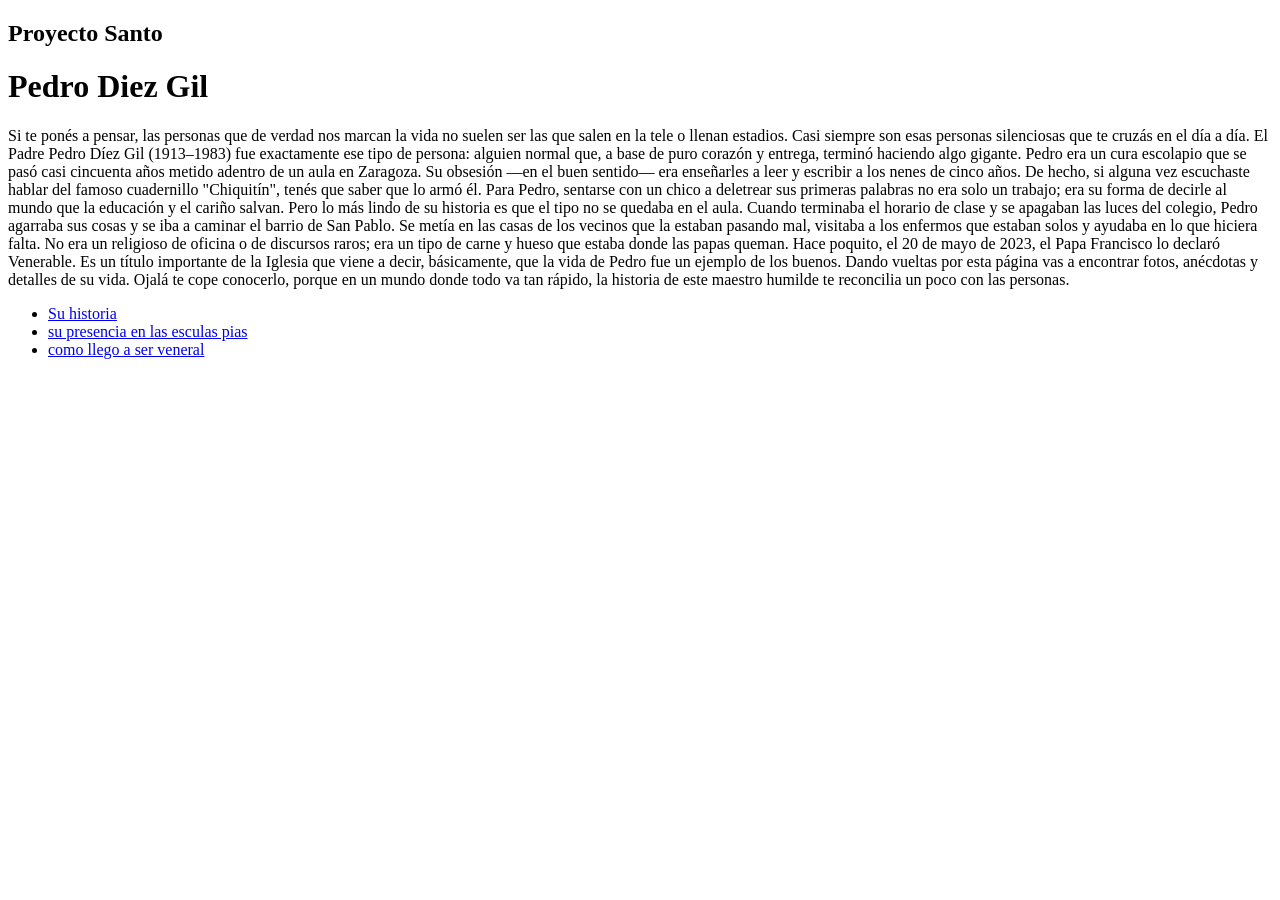
==== index.html @ d2293341 "Add files via upload" ====
<!DOCTYPE html>
<html lang="es">
<head>
    <meta charset="UTF-8">
    <meta http-equiv="X-UA-Compatible" content="IE=edge">
    <meta name="viewport" content="width=device-width, initial-scale=1.0">
    <title>Document</title>
</head>
<body>
    <hearder>
    <h2>Proyecto Santo </h2>
    <h1>Pedro Diez Gil</h1>
    <header>
        <p>Si te ponés a pensar, las personas que de verdad nos marcan la vida no suelen ser las que salen en la tele o llenan estadios. Casi siempre son esas personas silenciosas que te cruzás en el día a día. El Padre Pedro Díez Gil (1913–1983) fue exactamente ese tipo de persona: alguien normal que, a base de puro corazón y entrega, terminó haciendo algo gigante.
        Pedro era un cura escolapio que se pasó casi cincuenta años metido adentro de un aula en Zaragoza. Su obsesión —en el buen sentido— era enseñarles a leer y escribir a los nenes de cinco años. De hecho, si alguna vez escuchaste hablar del famoso cuadernillo "Chiquitín", tenés que saber que lo armó él. Para Pedro, sentarse con un chico a deletrear sus primeras palabras no era solo un trabajo; era su forma de decirle al mundo que la educación y el cariño salvan.
        Pero lo más lindo de su historia es que el tipo no se quedaba en el aula. Cuando terminaba el horario de clase y se apagaban las luces del colegio, Pedro agarraba sus cosas y se iba a caminar el barrio de San Pablo. Se metía en las casas de los vecinos que la estaban pasando mal, visitaba a los enfermos que estaban solos y ayudaba en lo que hiciera falta. No era un religioso de oficina o de discursos raros; era un tipo de carne y hueso que estaba donde las papas queman.
        Hace poquito, el 20 de mayo de 2023, el Papa Francisco lo declaró Venerable. Es un título importante de la Iglesia que viene a decir, básicamente, que la vida de Pedro fue un ejemplo de los buenos.
        Dando vueltas por esta página vas a encontrar fotos, anécdotas y detalles de su vida. Ojalá te cope conocerlo, porque en un mundo donde todo va tan rápido, la historia de este maestro humilde te reconcilia un poco con las personas.
        </p>
        <main>
            <selection>
                <nav>
                    <ul>
                        <li>
                            <a href="../proyecto/historia.html"> Su historia</a>
                        </li>
                        <li>
                            <a href="../proyecto/pages/escolapios.html">su presencia en las esculas pias</a>
                        </li>
                        <li>
                            <a href="../proyecto/veneral.html">como llego a ser veneral</a>
                        </li>
                    </ul>
                </nav>
                
            </selection>
        </main>
        <selection>

        </selection>
        </header>
</body>
</html>
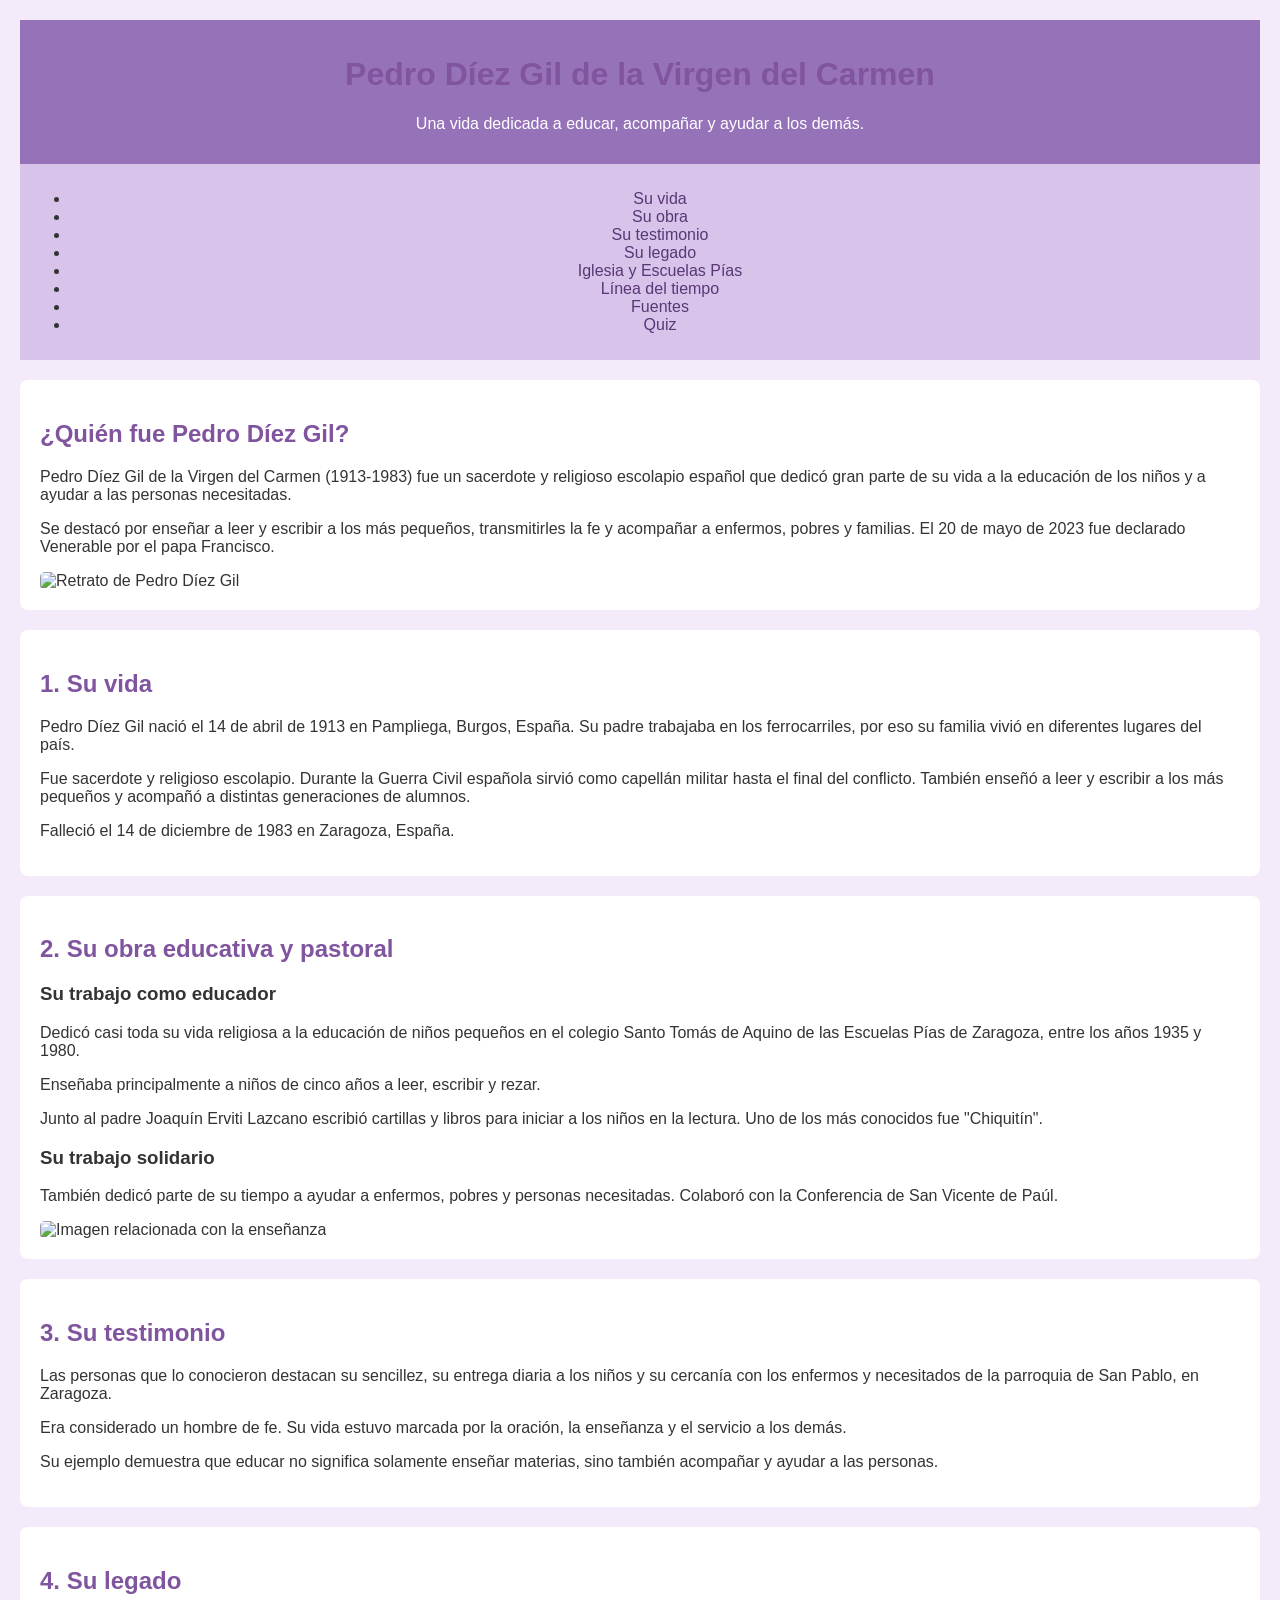
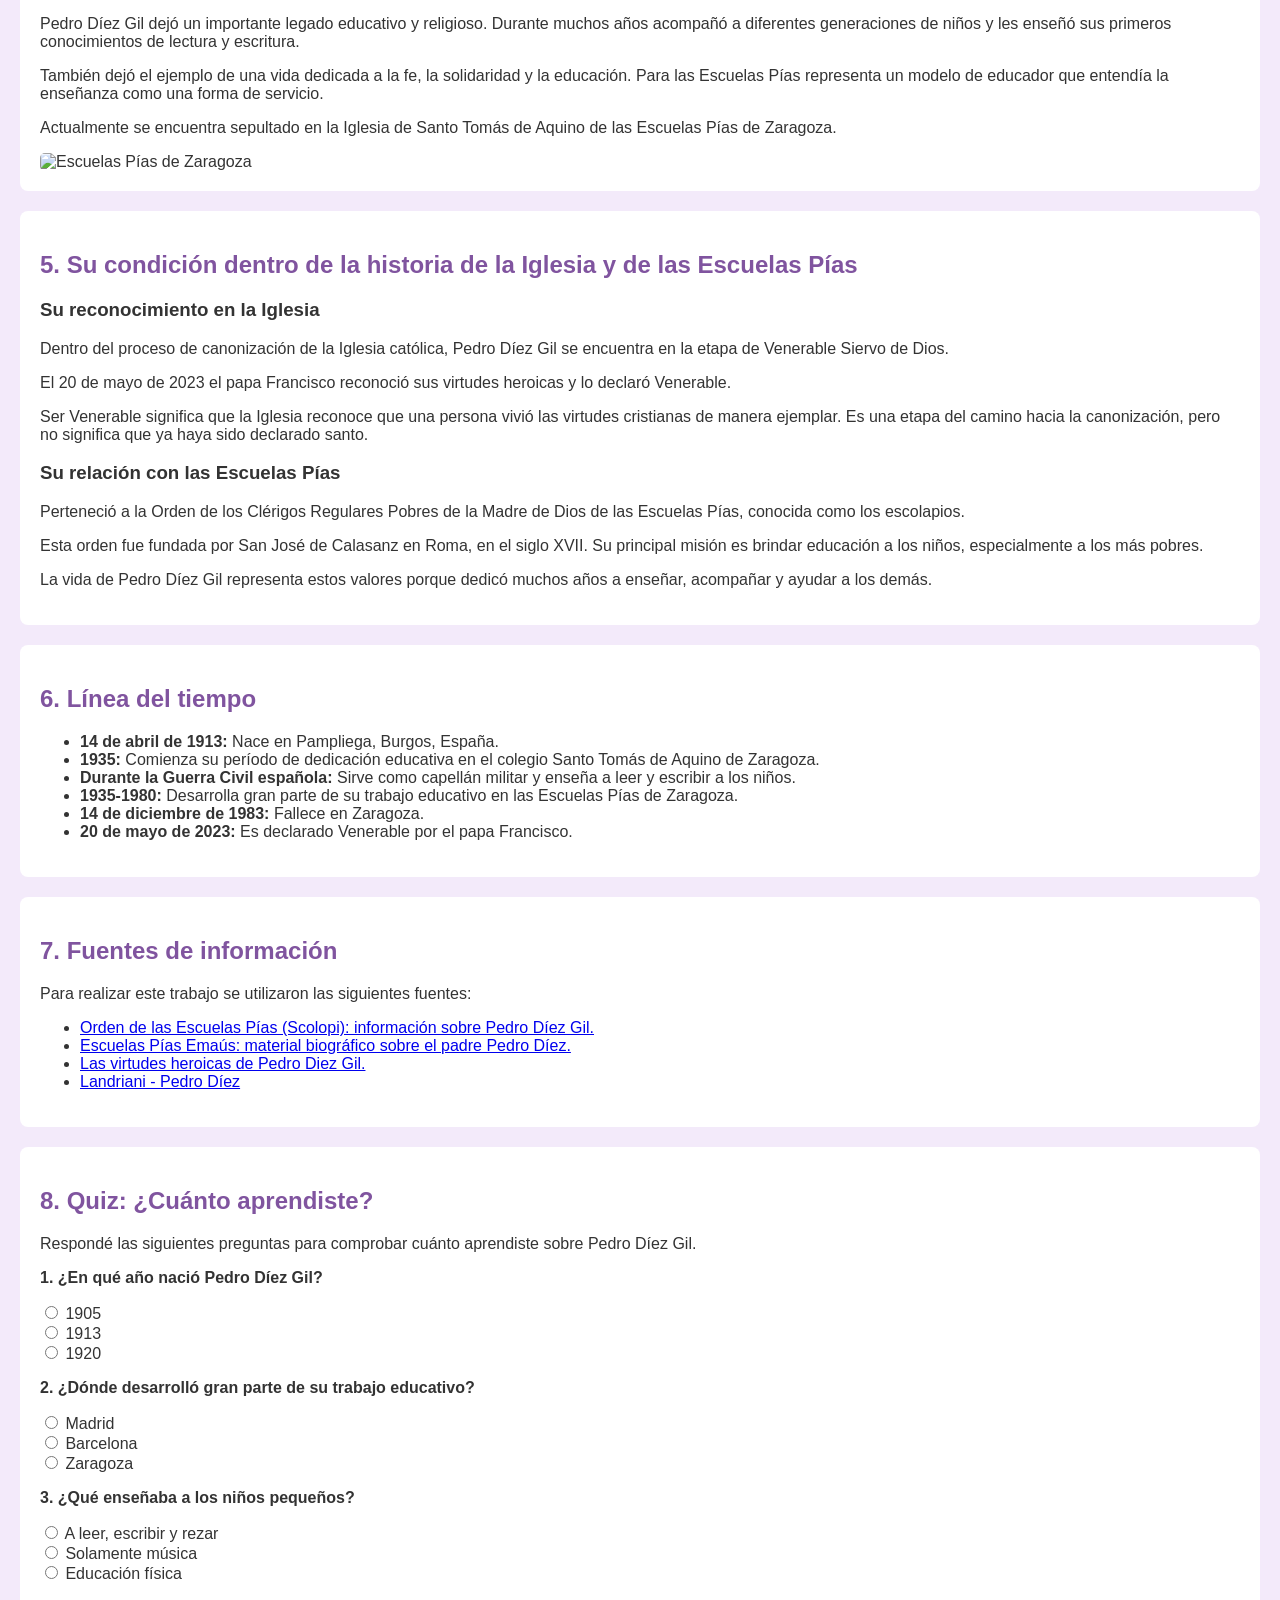
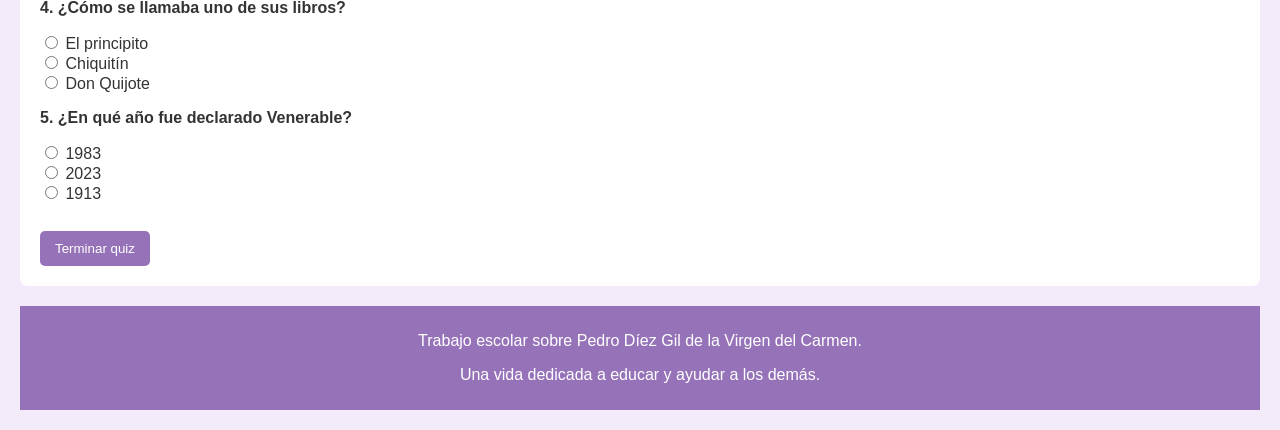
==== commit 7726247a: "Add files via upload" ====
--- a/index.html
+++ b/index.html
@@ -2,42 +2,369 @@
 <html lang="es">
 <head>
     <meta charset="UTF-8">
-    <meta http-equiv="X-UA-Compatible" content="IE=edge">
     <meta name="viewport" content="width=device-width, initial-scale=1.0">
-    <title>Document</title>
+     <title>Pedro Díez Gil</title>
+     <link rel="stylesheet" href="estilo.css">
 </head>
+
 <body>
-    <hearder>
-    <h2>Proyecto Santo </h2>
-    <h1>Pedro Diez Gil</h1>
+
     <header>
-        <p>Si te ponés a pensar, las personas que de verdad nos marcan la vida no suelen ser las que salen en la tele o llenan estadios. Casi siempre son esas personas silenciosas que te cruzás en el día a día. El Padre Pedro Díez Gil (1913–1983) fue exactamente ese tipo de persona: alguien normal que, a base de puro corazón y entrega, terminó haciendo algo gigante.
-        Pedro era un cura escolapio que se pasó casi cincuenta años metido adentro de un aula en Zaragoza. Su obsesión —en el buen sentido— era enseñarles a leer y escribir a los nenes de cinco años. De hecho, si alguna vez escuchaste hablar del famoso cuadernillo "Chiquitín", tenés que saber que lo armó él. Para Pedro, sentarse con un chico a deletrear sus primeras palabras no era solo un trabajo; era su forma de decirle al mundo que la educación y el cariño salvan.
-        Pero lo más lindo de su historia es que el tipo no se quedaba en el aula. Cuando terminaba el horario de clase y se apagaban las luces del colegio, Pedro agarraba sus cosas y se iba a caminar el barrio de San Pablo. Se metía en las casas de los vecinos que la estaban pasando mal, visitaba a los enfermos que estaban solos y ayudaba en lo que hiciera falta. No era un religioso de oficina o de discursos raros; era un tipo de carne y hueso que estaba donde las papas queman.
-        Hace poquito, el 20 de mayo de 2023, el Papa Francisco lo declaró Venerable. Es un título importante de la Iglesia que viene a decir, básicamente, que la vida de Pedro fue un ejemplo de los buenos.
-        Dando vueltas por esta página vas a encontrar fotos, anécdotas y detalles de su vida. Ojalá te cope conocerlo, porque en un mundo donde todo va tan rápido, la historia de este maestro humilde te reconcilia un poco con las personas.
-        </p>
-        <main>
-            <selection>
-                <nav>
-                    <ul>
-                        <li>
-                            <a href="../proyecto/historia.html"> Su historia</a>
-                        </li>
-                        <li>
-                            <a href="../proyecto/pages/escolapios.html">su presencia en las esculas pias</a>
-                        </li>
-                        <li>
-                            <a href="../proyecto/veneral.html">como llego a ser veneral</a>
-                        </li>
-                    </ul>
-                </nav>
+        <h1>Pedro Díez Gil de la Virgen del Carmen</h1>
+        <p>Una vida dedicada a educar, acompañar y ayudar a los demás.</p>
+    </header>
+
+    <nav>
+        <ul>
+            <li><a href="#vida">Su vida</a></li>
+            <li><a href="#obra">Su obra</a></li>
+            <li><a href="#testimonio">Su testimonio</a></li>
+            <li><a href="#legado">Su legado</a></li>
+            <li><a href="#iglesia">Iglesia y Escuelas Pías</a></li>
+            <li><a href="#tiempo">Línea del tiempo</a></li>
+            <li><a href="#fuentes">Fuentes</a></li>
+            <li><a href="#quiz">Quiz</a></li>
+        </ul>
+    </nav>
+
+    <main>
+
+        <section id="presentacion">
+            <h2>¿Quién fue Pedro Díez Gil?</h2>
+
+            <p>
+                Pedro Díez Gil de la Virgen del Carmen (1913-1983)
+                fue un sacerdote y religioso escolapio español que
+                dedicó gran parte de su vida a la educación de los
+                niños y a ayudar a las personas necesitadas.
+            </p>
+
+            <p>
+                Se destacó por enseñar a leer y escribir a los más
+                pequeños, transmitirles la fe y acompañar a enfermos,
+                pobres y familias. El 20 de mayo de 2023 fue declarado
+                Venerable por el papa Francisco.
+            </p>
+
+            <!-- Imagen principal -->
+            <img src="img/principal.jpg" 
+                 alt="Retrato de Pedro Díez Gil"
+                 width="250">
+        </section>
+
+
+        <section id="vida">
+            <h2>1. Su vida</h2>
+
+            <p>
+                Pedro Díez Gil nació el 14 de abril de 1913 en
+                Pampliega, Burgos, España. Su padre trabajaba en
+                los ferrocarriles, por eso su familia vivió en
+                diferentes lugares del país.
+            </p>
+
+            <p>
+                Fue sacerdote y religioso escolapio. Durante la
+                Guerra Civil española sirvió como capellán militar
+                hasta el final del conflicto. También enseñó a
+                leer y escribir a los más pequeños y acompañó
+                a distintas generaciones de alumnos.
+            </p>
+
+            <p>
+                Falleció el 14 de diciembre de 1983 en Zaragoza,
+                España.
+            </p>
+        </section>
+
+
+        <section id="obra">
+            <h2>2. Su obra educativa y pastoral</h2>
+
+            <h3>Su trabajo como educador</h3>
+
+            <p>
+                Dedicó casi toda su vida religiosa a la educación
+                de niños pequeños en el colegio Santo Tomás de
+                Aquino de las Escuelas Pías de Zaragoza, entre
+                los años 1935 y 1980.
+            </p>
+
+            <p>
+                Enseñaba principalmente a niños de cinco años
+                a leer, escribir y rezar.
+            </p>
+
+            <p>
+                Junto al padre Joaquín Erviti Lazcano escribió
+                cartillas y libros para iniciar a los niños en
+                la lectura. Uno de los más conocidos fue
+                "Chiquitín".
+            </p>
+
+            <h3>Su trabajo solidario</h3>
+
+            <p>
+                También dedicó parte de su tiempo a ayudar a
+                enfermos, pobres y personas necesitadas.
+                Colaboró con la Conferencia de San Vicente de Paúl.
+            </p>
+
+            <!-- Imagen relacionada con la educación -->
+            <img src="img/Enseñanza.jpg"
+                 alt="Imagen relacionada con la enseñanza"
+                 width="250">
+        </section>
+
+
+        <section id="testimonio">
+            <h2>3. Su testimonio</h2>
+
+            <p>
+                Las personas que lo conocieron destacan su
+                sencillez, su entrega diaria a los niños y
+                su cercanía con los enfermos y necesitados
+                de la parroquia de San Pablo, en Zaragoza.
+            </p>
+
+            <p>
+                Era considerado un hombre de fe. Su vida
+                estuvo marcada por la oración, la enseñanza
+                y el servicio a los demás.
+            </p>
+
+            <p>
+                Su ejemplo demuestra que educar no significa
+                solamente enseñar materias, sino también
+                acompañar y ayudar a las personas.
+            </p>
+        </section>
+
+
+        <section id="legado">
+            <h2>4. Su legado</h2>
+
+            <p>
+                Pedro Díez Gil dejó un importante legado
+                educativo y religioso. Durante muchos años
+                acompañó a diferentes generaciones de niños
+                y les enseñó sus primeros conocimientos
+                de lectura y escritura.
+            </p>
+
+            <p>
+                También dejó el ejemplo de una vida dedicada
+                a la fe, la solidaridad y la educación.
+                Para las Escuelas Pías representa un modelo
+                de educador que entendía la enseñanza como
+                una forma de servicio.
+            </p>
+
+            <p>
+                Actualmente se encuentra sepultado en la
+                Iglesia de Santo Tomás de Aquino de las
+                Escuelas Pías de Zaragoza.
+            </p>
+
+            <!-- Imagen del colegio -->
+            <img src="img/Escuela.jpg"
+                 alt="Escuelas Pías de Zaragoza"
+                 width="300">
+        </section>
+
+
+        <section id="iglesia">
+            <h2>5. Su condición dentro de la historia de la Iglesia y de las Escuelas Pías</h2>
+
+            <h3>Su reconocimiento en la Iglesia</h3>
+
+            <p>
+                Dentro del proceso de canonización de la
+                Iglesia católica, Pedro Díez Gil se encuentra
+                en la etapa de Venerable Siervo de Dios.
+            </p>
+
+            <p>
+                El 20 de mayo de 2023 el papa Francisco
+                reconoció sus virtudes heroicas y lo declaró
+                Venerable.
+            </p>
+
+            <p>
+                Ser Venerable significa que la Iglesia reconoce
+                que una persona vivió las virtudes cristianas
+                de manera ejemplar. Es una etapa del camino
+                hacia la canonización, pero no significa que
+                ya haya sido declarado santo.
+            </p>
+
+            <h3>Su relación con las Escuelas Pías</h3>
+
+            <p>
+                Perteneció a la Orden de los Clérigos Regulares
+                Pobres de la Madre de Dios de las Escuelas Pías,
+                conocida como los escolapios.
+            </p>
+
+            <p>
+                Esta orden fue fundada por San José de Calasanz
+                en Roma, en el siglo XVII. Su principal misión
+                es brindar educación a los niños, especialmente
+                a los más pobres.
+            </p>
+
+            <p>
+                La vida de Pedro Díez Gil representa estos
+                valores porque dedicó muchos años a enseñar,
+                acompañar y ayudar a los demás.
+            </p>
+        </section>
+
+
+        <section id="tiempo">
+            <h2>6. Línea del tiempo</h2>
+
+            <ul>
+                <li>
+                    <strong>14 de abril de 1913:</strong>
+                    Nace en Pampliega, Burgos, España.
+                </li>
+
+                <li>
+                    <strong>1935:</strong>
+                    Comienza su período de dedicación educativa
+                    en el colegio Santo Tomás de Aquino de Zaragoza.
+                </li>
+
+                <li>
+                    <strong>Durante la Guerra Civil española:</strong>
+                    Sirve como capellán militar y enseña a leer
+                    y escribir a los niños.
+                </li>
+
+                <li>
+                    <strong>1935-1980:</strong>
+                    Desarrolla gran parte de su trabajo educativo
+                    en las Escuelas Pías de Zaragoza.
+                </li>
+
+                <li>
+                    <strong>14 de diciembre de 1983:</strong>
+                    Fallece en Zaragoza.
+                </li>
+
+                <li>
+                    <strong>20 de mayo de 2023:</strong>
+                    Es declarado Venerable por el papa Francisco.
+                </li>
+            </ul>
+        </section>
+
+
+        <section id="fuentes">
+            <h2>7. Fuentes de información</h2>
+
+            <p>
+                Para realizar este trabajo se utilizaron
+                las siguientes fuentes:
+            </p>
+
+            <ul>
+                <li>
+                    <a href="https://wiki.scolopi.net/w/index.php?title=Orden_de_las_Escuelas_P%C3%ADas"
+                       target="_blank">
+                    Orden de las Escuelas Pías (Scolopi):
+                    información sobre Pedro Díez Gil.
+                </li>
+
+                <li>
+                    <a href="https://www.escolapiosemaus.org/escolapios-ejemplares/"
+                       target="_blank">
+                    Escuelas Pías Emaús:
+                    material biográfico sobre el padre Pedro Díez.
+                </li>
+
+                <li>
+                    <a href="https://www.eldebate.com/religion/vaticano/20230522/papa-reconoce-virtudes-heroicas-escolapio-espanol-pedro-diez-gil_116270.html"
+                       target="_blank">
+                    Las virtudes heroicas de Pedro Diez Gil.
+                </li>
+
+                <li>
+                    <a href="https://www.landriani.org/pedro-diez/"
+                       target="_blank">
+                        Landriani - Pedro Díez
+                    </a>
+                </li>
+            </ul>
+        </section>
+
+
+        <section id="quiz">
+            <h2>8. Quiz: ¿Cuánto aprendiste?</h2>
+
+            <p>
+                Respondé las siguientes preguntas para comprobar
+                cuánto aprendiste sobre Pedro Díez Gil.
+            </p>
+
+            <form>
+
+                <p><strong>1. ¿En qué año nació Pedro Díez Gil?</strong></p>
+                <p id="r1"></p>
+
+                <input type="radio" name="pregunta1" value="1905"> 1905<br>
+                <input type="radio" name="pregunta1" value="1913"> 1913<br>
+                <input type="radio" name="pregunta1" value="1920"> 1920<br>
+
+                <p><strong>2. ¿Dónde desarrolló gran parte de su trabajo educativo?</strong></p>
+                <p id="r2"></p>
+
+                <input type="radio" name="pregunta2" value="Madrid"> Madrid<br>
+                <input type="radio" name="pregunta2" value="Bercelona"> Barcelona<br>
+                <input type="radio" name="pregunta2" value="Zaragoza"> Zaragoza<br>
+
+                <p><strong>3. ¿Qué enseñaba a los niños pequeños?</strong></p>
+                <p id="r3"></p>
+
+                <input type="radio" name="pregunta3" value="leer-escribir-rezar"> A leer, escribir y rezar<br>
+                <input type="radio" name="pregunta3" value="musica"> Solamente música<br>
+                <input type="radio" name="pregunta3" value="educacion-fisica"> Educación física<br>
+
+                <p><strong>4. ¿Cómo se llamaba uno de sus libros?</strong></p>
+                <p id="r4"></p>
+
+                <input type="radio" name="pregunta4" value="El Principito"> El principito <br>
+                <input type="radio" name="pregunta4" value="Chiquitin"> Chiquitín<br>
+                <input type="radio" name="pregunta4" value="Don Quijote"> Don Quijote<br>
+
+                <p><strong>5. ¿En qué año fue declarado Venerable?</strong></p>
+                <p id="r5"></p>
+
+                <input type="radio" name="pregunta5" value="1983"> 1983<br>
+                <input type="radio" name="pregunta5" value="2023"> 2023<br>
+                <input type="radio" name="pregunta5" value="1913"> 1913<br>
+
+
+                <br>
+
+                <button type="button" onclick="corregirCuestionario()">
+                    Terminar quiz
+                </button>
                 
-            </selection>
-        </main>
-        <selection>
-
-        </selection>
-        </header>
+
+            </form>
+        </section>
+
+    </main>
+
+
+    <footer>
+        <p>Trabajo escolar sobre Pedro Díez Gil de la Virgen del Carmen.</p>
+        <p>Una vida dedicada a educar y ayudar a los demás.</p>
+    </footer>
+
+    <p id="resultado"></p>
+    <script src="script.js"></script>
 </body>
 </html>
--- a/estilo.css
+++ b/estilo.css
@@ -0,0 +1,242 @@
+body {
+    background-color: #f3eafa;
+    font-family: Arial, sans-serif;
+    margin: 20px;
+    color: #333;
+}
+
+header {
+    background-color: #9673b9;
+    color: white;
+    text-align: center;
+    padding: 15px;
+}
+
+nav {
+    background-color: #d8c3eb;
+    padding: 10px;
+    text-align: center;
+}
+
+nav a {
+    color: #583875;
+    margin: 8px;
+    text-decoration: none;
+}
+
+section {
+    background-color: white;
+    padding: 20px;
+    margin: 20px 0;
+    border-radius: 8px;
+}
+
+h1, h2 {
+    color: #80549f;
+}
+
+img {
+    max-width: 100%;
+    height: auto;
+    border-radius: 5px;
+}
+
+figure {
+    text-align: center;
+}
+
+figcaption {
+    font-size: 14px;
+    margin-top: 5px;
+}
+
+/* Estilos de las actividades */
+
+.pregunta {
+    background-color: #f8f0fc;
+    padding: 12px;
+    margin: 12px 0;
+    border-radius: 6px;
+}
+
+select {
+    padding: 8px;
+    border: 1px solid #9673b9;
+    border-radius: 5px;
+    background-color: white;
+    margin-top: 5px;
+}
+
+button {
+    background-color: #9673b9;
+    color: white;
+    border: none;
+    padding: 10px 15px;
+    border-radius: 5px;
+    cursor: pointer;
+    margin-top: 10px;
+}
+
+button:hover {
+    background-color: #765397;
+}
+
+#resultado, #resultadoActividad {
+    color: #80549f;
+    font-weight: bold;
+    margin-top: 15px;
+}
+
+footer {
+    background-color: #9673b9;
+    color: white;
+    text-align: center;
+    padding: 10px;
+}
+body {
+    background-color: #f3eafa;
+    font-family: Arial, sans-serif;
+    margin: 20px;
+    color: #333;
+}
+
+header {
+    background-color: #9673b9;
+    color: white;
+    text-align: center;
+    padding: 15px;
+}
+
+nav {
+    background-color: #d8c3eb;
+    padding: 10px;
+    text-align: center;
+}
+
+nav a {
+    color: #583875;
+    margin: 8px;
+    text-decoration: none;
+}
+
+section {
+    background-color: white;
+    padding: 20px;
+    margin: 20px 0;
+    border-radius: 8px;
+}
+
+h1, h2 {
+    color: #80549f;
+}
+
+img {
+    max-width: 100%;
+    height: auto;
+    border-radius: 5px;
+}
+
+figure {
+    text-align: center;
+}
+
+figcaption {
+    font-size: 14px;
+    margin-top: 5px;
+}
+
+/* Estilos de las actividades */
+
+.pregunta {
+    background-color: #f8f0fc;
+    padding: 12px;
+    margin: 12px 0;
+    border-radius: 6px;
+}
+
+select {
+    padding: 8px;
+    border: 1px solid #9673b9;
+    border-radius: 5px;
+    background-color: white;
+    margin-top: 5px;
+}
+
+button {
+    background-color: #9673b9;
+    color: white;
+    border: none;
+    padding: 10px 15px;
+    border-radius: 5px;
+    cursor: pointer;
+    margin-top: 10px;
+}
+
+button:hover {
+    background-color: #765397;
+}
+
+#resultado, #resultadoActividad {
+    color: #80549f;
+    font-weight: bold;
+    margin-top: 15px;
+body {
+    background-color: #fce4ec;
+    font-family: Arial, sans-serif;
+    margin: 20px;
+    color: #333;
+}
+
+header {
+    background-color: #d98ca3;
+    color: white;
+    text-align: center;
+    padding: 15px;
+}
+
+nav {
+    background-color: #f4b6c7;
+    padding: 10px;
+    text-align: center;
+}
+
+nav a {
+    color: #702b42;
+    margin: 8px;
+    text-decoration: none;
+}
+
+section {
+    background-color: white;
+    padding: 15px;
+    margin: 20px 0;
+    border-radius: 8px;
+}
+
+h1, h2 {
+    color: #a64d69;
+}
+
+img {
+    max-width: 100%;
+    height: auto;
+    border-radius: 5px;
+}
+
+figure {
+    text-align: center;
+}
+
+figcaption {
+    font-size: 14px;
+    margin-top: 5px;
+}
+
+.pregunta {
+    background-color: #fff0f5;
+    padding: 10px;
+    margin: 10px 0;
+    border-radius: 5px;
+}
+
+}
